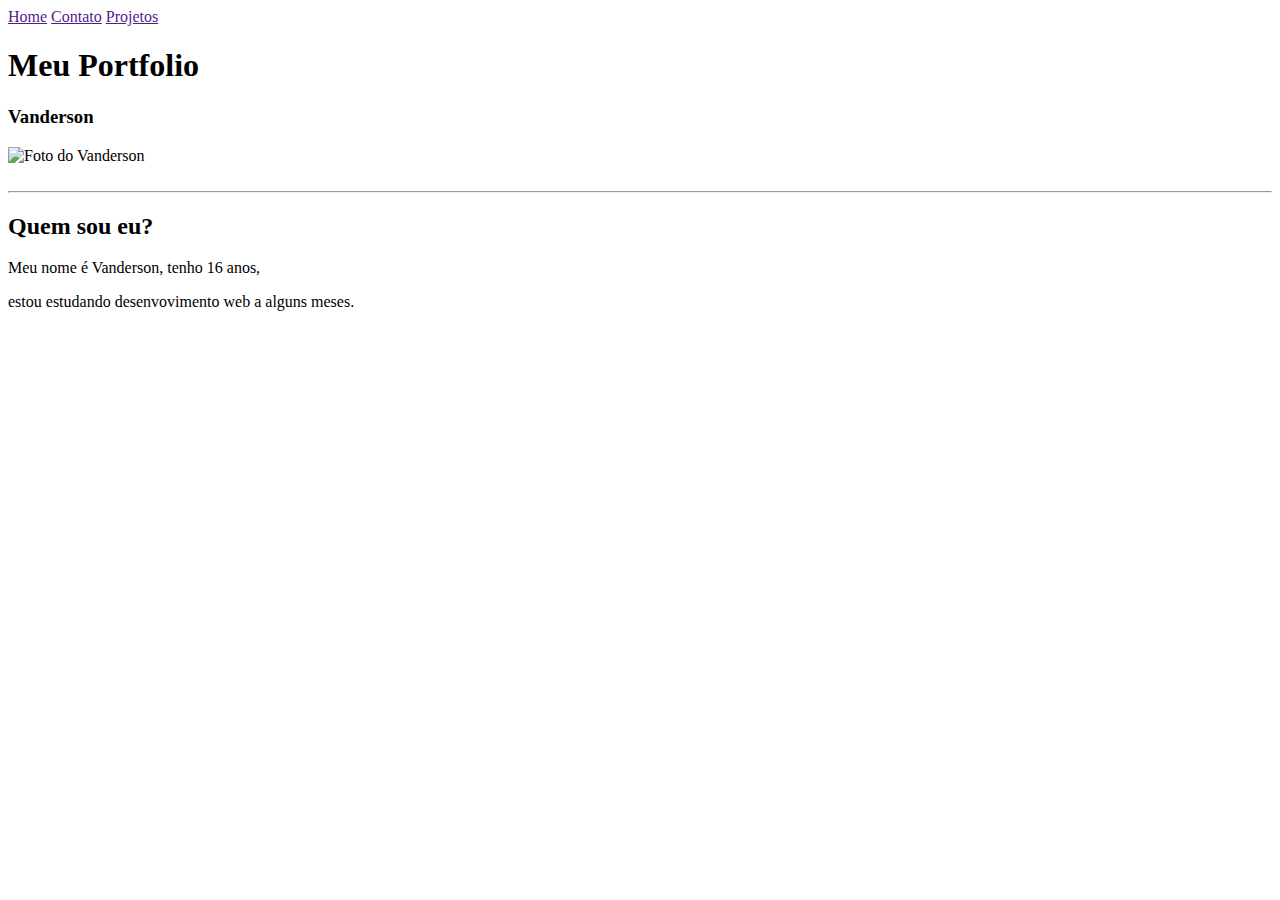
==== Projeto-portfolio-02/html/index.html @ 55897d5e "add meu segundo projeto" ====
<!DOCTYPE html>
<html lang="pt-br">
<head>
    <meta charset="UTF-8">
    <meta name="viewport" content="width=device-width, initial-scale=1.0">
    <title>Portfolio</title>
    <link rel="icon" href="/img/favicon.ico" type="image/x-icon">
    <link rel="stylesheet" type="text/css" href="/css/index.css">
</head>
<body>
    
    <header>
        <nav>
            <a href="">Home</a>
            <a href="">Contato</a>
            <a href="">Projetos</a>
        </nav>
    </header>
    <article>
        <div class="caixaDeTexto">

            <h1>Meu Portfolio</h1>
            <h3>Vanderson</h3>
            

        </div>
        <div id="caixa-lateral"></div>
        <img id="minha-foto" src="/img/foto_vanderson.jpeg" alt="Foto do Vanderson">
        
        <div class="clear"></div><br>
        <hr id="linha">
        <div class="sobre">
            <div class="caixaDeTexto2">
                <h2>Quem sou eu?</h2>
                <p>Meu nome é Vanderson, tenho 16 anos,</p>
                <p>estou estudando desenvovimento web a alguns meses.</p>
            </div>
            
        </div>
    </article>
    
    <script src="/js/index.js"></script>
</body>
</html>
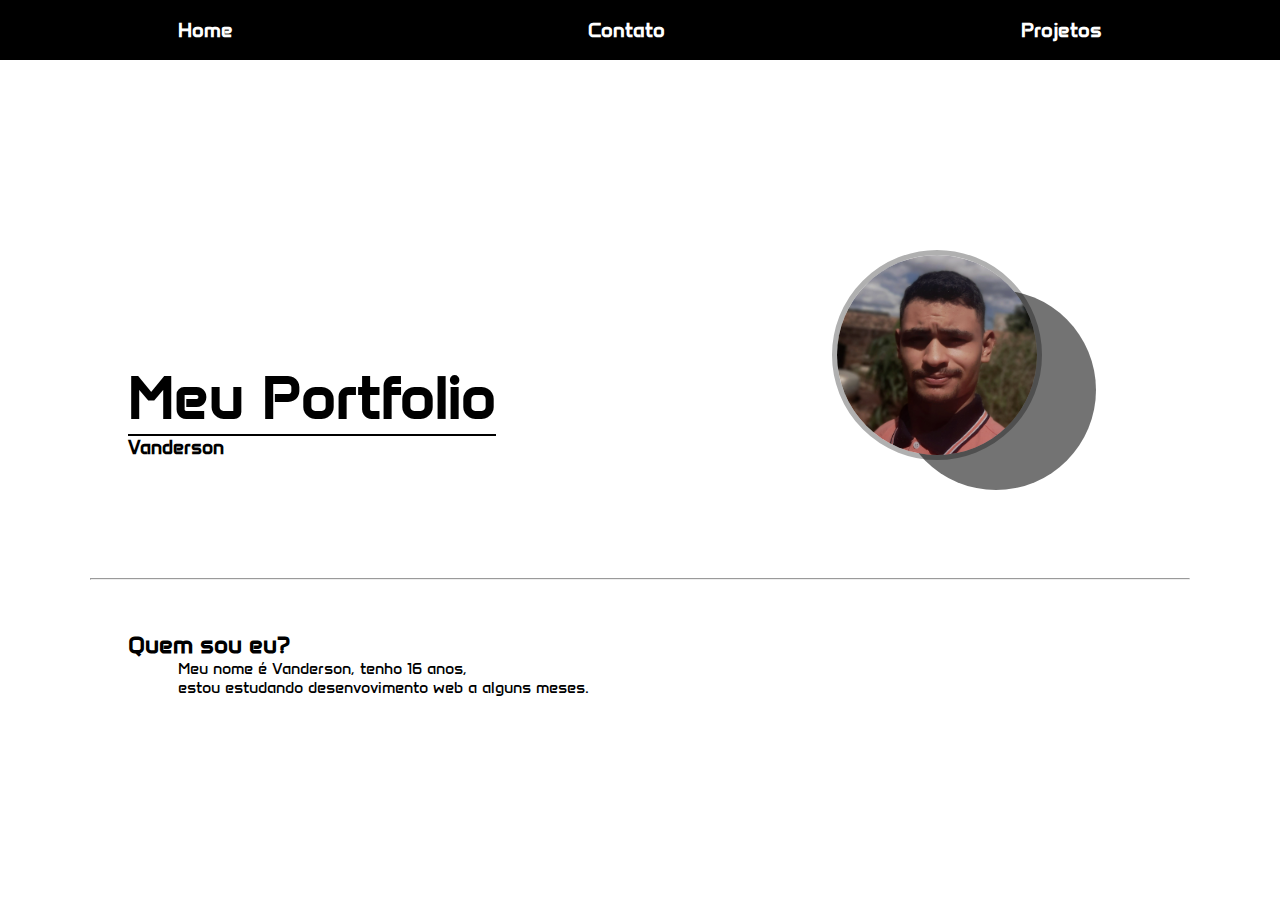
==== commit 7766a701: "consertei os urls" ====
--- a/Projeto-portfolio-02/html/index.html
+++ b/Projeto-portfolio-02/html/index.html
@@ -5,7 +5,7 @@
     <meta name="viewport" content="width=device-width, initial-scale=1.0">
     <title>Portfolio</title>
     <link rel="icon" href="/img/favicon.ico" type="image/x-icon">
-    <link rel="stylesheet" type="text/css" href="/css/index.css">
+    <link rel="stylesheet" type="text/css" href="../css/index.css">
 </head>
 <body>
     
@@ -25,7 +25,7 @@
 
         </div>
         <div id="caixa-lateral"></div>
-        <img id="minha-foto" src="/img/foto_vanderson.jpeg" alt="Foto do Vanderson">
+        <img id="minha-foto" src="../img/foto_vanderson.jpeg" alt="Foto do Vanderson">
         
         <div class="clear"></div><br>
         <hr id="linha">
@@ -39,6 +39,6 @@
         </div>
     </article>
     
-    <script src="/js/index.js"></script>
+    <script src="../js/index.js"></script>
 </body>
 </html>
--- a/Projeto-portfolio-02/css/index.css
+++ b/Projeto-portfolio-02/css/index.css
@@ -0,0 +1,86 @@
+@import url("https://fonts.googleapis.com/css2?family=Anta&display=swap");
+
+
+
+*{
+    margin: 0px;
+    padding: 0px;
+    font-family: "Anta", sans-serif;
+}
+.clear{
+    clear: both;
+}
+
+/* top-bar */
+
+header{
+    background-color: #000;
+    width: 100%;
+    height: 60px;
+    
+}
+
+nav{
+    width: 100%;
+    height: 60px;
+    display: flex;
+    justify-content: space-around;
+    align-items: center;
+}
+nav a{
+    text-decoration: none;
+    color: #fff;
+    font-size: 20px;
+    font-weight: bold;
+    transition: font-size 0.3s;
+}
+nav a:hover{
+    font-size: 30px;
+}
+nav a:active{
+    font-size: 25px;
+}
+
+/* parte do conteudo */
+.caixaDeTexto{
+    position: relative;
+    top:300px;
+    left: 10%;
+}
+.caixaDeTexto h1{
+    display: inline-block;
+    font-size: 60px;
+    border-bottom: 2px solid #000;
+}
+#minha-foto{
+    position: absolute;
+    top: 250px;
+    left: 65%;
+    width: 200px;
+    height: 200px;
+    border-radius: 50%;
+    border: 5px solid #0000004f;
+}
+#caixa-lateral{
+    position: absolute;
+    top: 290px;
+    left: 70%;
+    width: 200px;
+    height: 200px;
+    background-color: #0000008c;
+    border-radius: 50%;
+}
+#linha{
+    margin: 0px 7%;
+    margin-top: 400px;
+}
+/* sobre */
+
+.caixaDeTexto2{
+    position: relative;
+    top:50px;
+    left: 10%;
+}
+.caixaDeTexto2 p{
+    text-indent: 50px;
+}
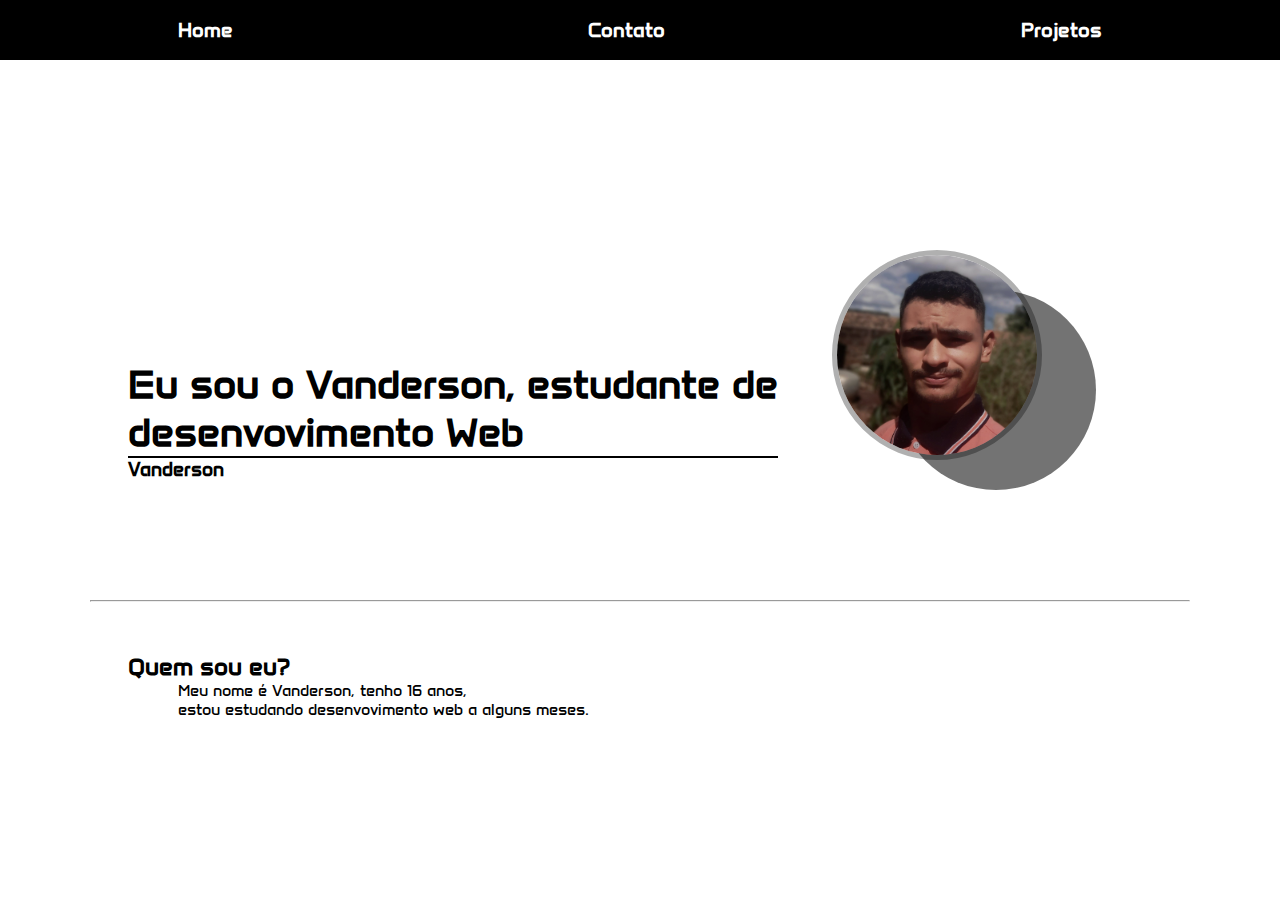
==== commit 14248f69: "algumas modificações" ====
--- a/Projeto-portfolio-02/html/index.html
+++ b/Projeto-portfolio-02/html/index.html
@@ -19,7 +19,7 @@
     <article>
         <div class="caixaDeTexto">
 
-            <h1>Meu Portfolio</h1>
+            <h1>Eu sou o Vanderson, estudante de <br>desenvovimento Web</h1>
             <h3>Vanderson</h3>
             
 
--- a/Projeto-portfolio-02/css/index.css
+++ b/Projeto-portfolio-02/css/index.css
@@ -41,7 +41,11 @@
     font-size: 25px;
 }
 
+
+
 /* parte do conteudo */
+
+
 .caixaDeTexto{
     position: relative;
     top:300px;
@@ -49,7 +53,7 @@
 }
 .caixaDeTexto h1{
     display: inline-block;
-    font-size: 60px;
+    font-size: 40px;
     border-bottom: 2px solid #000;
 }
 #minha-foto{
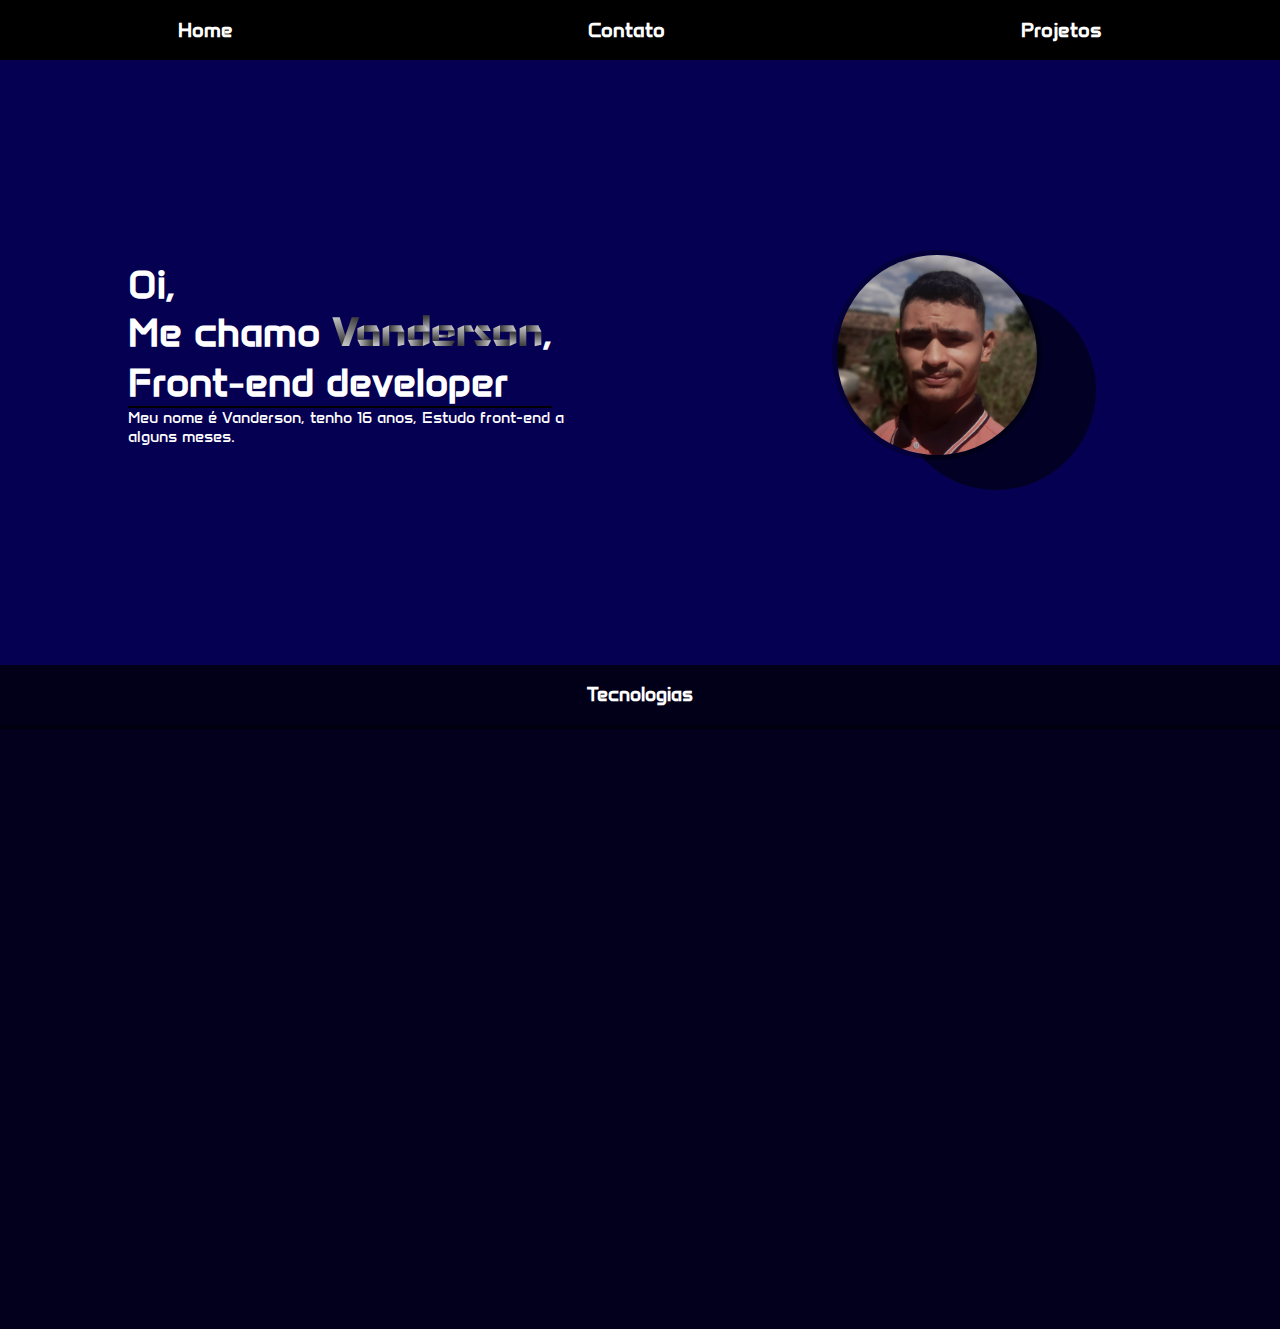
==== commit 82c5b818: "Criando novos elementos" ====
--- a/Projeto-portfolio-02/html/index.html
+++ b/Projeto-portfolio-02/html/index.html
@@ -19,8 +19,8 @@
     <article>
         <div class="caixaDeTexto">
 
-            <h1>Eu sou o Vanderson, estudante de <br>desenvovimento Web</h1>
-            <h3>Vanderson</h3>
+            <h1>Oi,<br> Me chamo <span class="fonte">Vanderson</span>,<br>Front-end developer</h1>
+            <p>Meu nome é Vanderson, tenho 16 anos, Estudo front-end a <br> alguns meses.</p>
             
 
         </div>
@@ -28,15 +28,12 @@
         <img id="minha-foto" src="../img/foto_vanderson.jpeg" alt="Foto do Vanderson">
         
         <div class="clear"></div><br>
-        <hr id="linha">
-        <div class="sobre">
-            <div class="caixaDeTexto2">
-                <h2>Quem sou eu?</h2>
-                <p>Meu nome é Vanderson, tenho 16 anos,</p>
-                <p>estou estudando desenvovimento web a alguns meses.</p>
-            </div>
-            
-        </div>
+    </article>
+    <div id="bar">
+        <h3>Tecnologias</h3>
+    </div>
+    <article id="meus-projetos">
+        
     </article>
     
     <script src="../js/index.js"></script>
--- a/Projeto-portfolio-02/css/index.css
+++ b/Projeto-portfolio-02/css/index.css
@@ -1,5 +1,5 @@
 @import url("https://fonts.googleapis.com/css2?family=Anta&display=swap");
-
+@import url("https://fonts.googleapis.com/css2?family=Foldit:wght@100..900&display=swap");
 
 
 *{
@@ -10,7 +10,9 @@
 .clear{
     clear: both;
 }
-
+body{
+    background-color: #060053;
+}
 /* top-bar */
 
 header{
@@ -45,16 +47,23 @@
 
 /* parte do conteudo */
 
-
+article{
+    color: #fff;
+}
 .caixaDeTexto{
     position: relative;
-    top:300px;
+    top:200px;
     left: 10%;
 }
 .caixaDeTexto h1{
     display: inline-block;
     font-size: 40px;
     border-bottom: 2px solid #000;
+}
+.fonte{
+    font-family: "Foldit", sans-serif;
+    font-weight: 700;
+    color: #000000;
 }
 #minha-foto{
     position: absolute;
@@ -74,17 +83,23 @@
     background-color: #0000008c;
     border-radius: 50%;
 }
-#linha{
-    margin: 0px 7%;
+#bar{
+    
     margin-top: 400px;
+    width: 100%;
+    height: 60px;
+    background-color: #000000b4;
+    color: #fff;
+    text-align: center;
+    line-height: 60px;
+    border-bottom: 4px solid #0000005b;
 }
-/* sobre */
 
-.caixaDeTexto2{
-    position: relative;
-    top:50px;
-    left: 10%;
+/*
+    Area de conhecimentos
+*/
+
+#meus-projetos{
+    background-color: #000000a6;
+    height: 600px;
 }
-.caixaDeTexto2 p{
-    text-indent: 50px;
-}
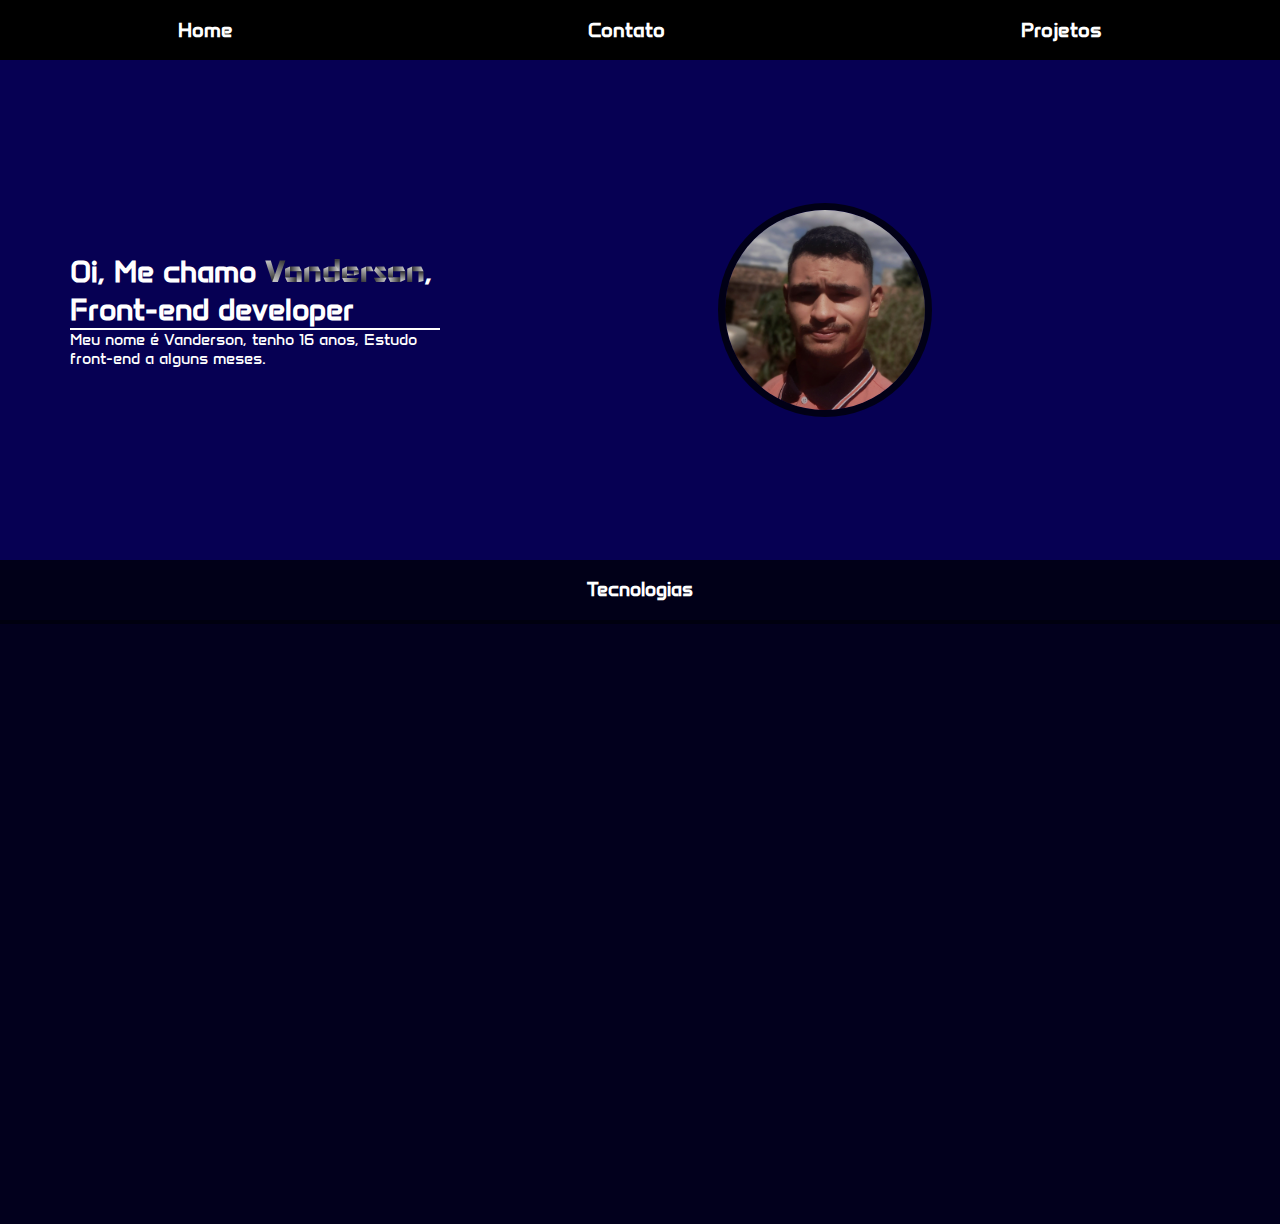
==== commit c7baa4f3: "conserto e responsividade" ====
--- a/Projeto-portfolio-02/html/index.html
+++ b/Projeto-portfolio-02/html/index.html
@@ -16,18 +16,18 @@
             <a href="">Projetos</a>
         </nav>
     </header>
-    <article>
+    <article id="principal">
+
         <div class="caixaDeTexto">
-
-            <h1>Oi,<br> Me chamo <span class="fonte">Vanderson</span>,<br>Front-end developer</h1>
-            <p>Meu nome é Vanderson, tenho 16 anos, Estudo front-end a <br> alguns meses.</p>
-            
-
+            <h1>Oi, Me chamo <span class="fonte">Vanderson</span>, Front-end developer</h1>
+            <p>Meu nome é Vanderson, tenho 16 anos, Estudo front-end a alguns meses.</p>  
         </div>
         <div id="caixa-lateral"></div>
+        
         <img id="minha-foto" src="../img/foto_vanderson.jpeg" alt="Foto do Vanderson">
         
         <div class="clear"></div><br>
+
     </article>
     <div id="bar">
         <h3>Tecnologias</h3>
--- a/Projeto-portfolio-02/css/index.css
+++ b/Projeto-portfolio-02/css/index.css
@@ -47,45 +47,51 @@
 
 /* parte do conteudo */
 
-article{
+#principal{
+    display: flex;
+    justify-content: space-around;
+    align-items: center;
     color: #fff;
+    background-color: #060053;
+    height: 500px;
 }
+/*
+    caixa de texto.
+*/
+
 .caixaDeTexto{
-    position: relative;
-    top:200px;
-    left: 10%;
+    display: inline-block;
+    width: 370px;
+    
+    
 }
 .caixaDeTexto h1{
-    display: inline-block;
-    font-size: 40px;
-    border-bottom: 2px solid #000;
+    font-size: 30px;
+    border-bottom: 2px solid #fff;
 }
+
 .fonte{
     font-family: "Foldit", sans-serif;
     font-weight: 700;
-    color: #000000;
 }
+/*
+    minha foto
+*/
+
 #minha-foto{
-    position: absolute;
-    top: 250px;
-    left: 65%;
     width: 200px;
     height: 200px;
     border-radius: 50%;
-    border: 5px solid #0000004f;
+    border: 7px solid #000000bb;
+    
 }
-#caixa-lateral{
-    position: absolute;
-    top: 290px;
-    left: 70%;
-    width: 200px;
-    height: 200px;
-    background-color: #0000008c;
-    border-radius: 50%;
-}
+
+/*
+    barra de divisão de conteudo
+*/
 #bar{
     
-    margin-top: 400px;
+   
     width: 100%;
     height: 60px;
     background-color: #000000b4;
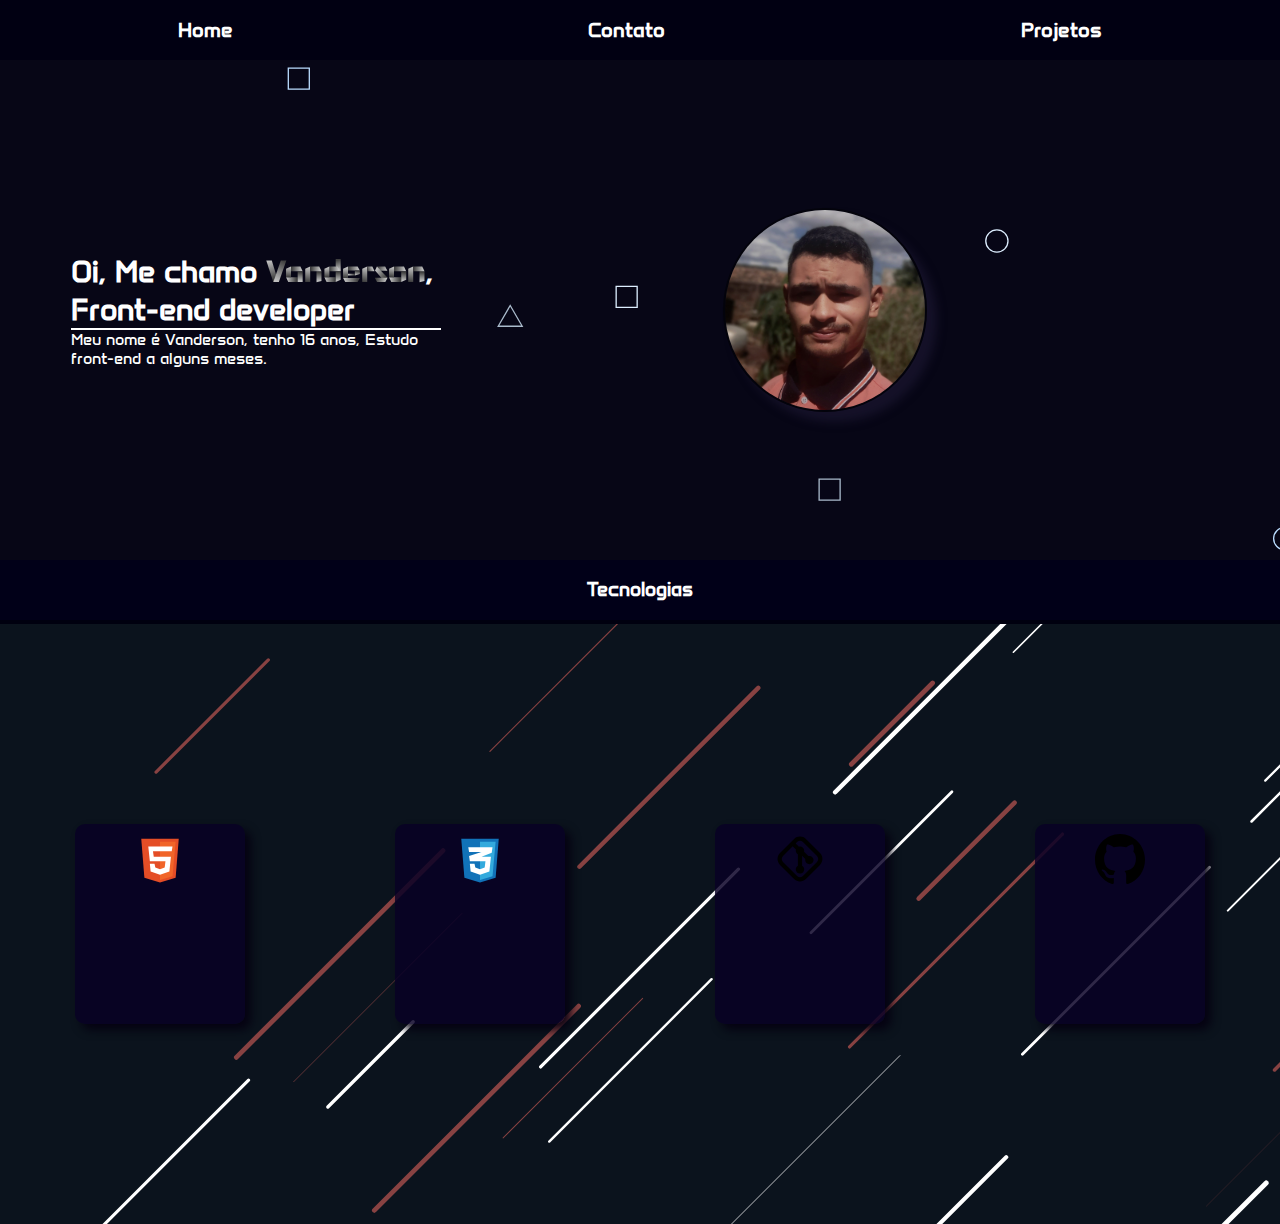
==== commit 2e76d750: "novo background, e melhorias" ====
--- a/Projeto-portfolio-02/html/index.html
+++ b/Projeto-portfolio-02/html/index.html
@@ -29,11 +29,30 @@
         <div class="clear"></div><br>
 
     </article>
+    
+    
+    
     <div id="bar">
         <h3>Tecnologias</h3>
     </div>
+
+
+
     <article id="meus-projetos">
         
+        <div class="con">
+            <img src="../img/html.svg" alt="html">
+        </div>
+        <div class="con">
+            <img src="../img/css.svg" alt="html">
+        </div>
+        <div class="con">
+            <img src="../img/git-svgrepo-com.svg" alt="html">
+        </div>
+        <div class="con">
+            <img src="../img/github.svg" alt="html">
+        </div>
+
     </article>
     
     <script src="../js/index.js"></script>
--- a/Projeto-portfolio-02/css/index.css
+++ b/Projeto-portfolio-02/css/index.css
@@ -13,10 +13,16 @@
 body{
     background-color: #060053;
 }
-/* top-bar */
+
+
+/* 
+
+top-bar 
+
+*/
 
 header{
-    background-color: #000;
+    background-color: #000000c8;
     width: 100%;
     height: 60px;
     
@@ -52,7 +58,7 @@
     justify-content: space-around;
     align-items: center;
     color: #fff;
-    background-color: #060053;
+    background: url(../img/bg1.svg) #060053;
     height: 500px;
 }
 /*
@@ -82,7 +88,8 @@
     width: 200px;
     height: 200px;
     border-radius: 50%;
-    border: 7px solid #000000bb;
+    border: 2px solid #0000007e;
+    box-shadow: 10px 10px 10px #201b3792;
     
 }
 
@@ -106,6 +113,36 @@
 */
 
 #meus-projetos{
-    background-color: #000000a6;
+    background: url(../img/bg2.svg) #080025;
     height: 600px;
+    display: flex;
+    justify-content: space-around;
 }
+
+
+/* 
+    bloco com os conhecimentos
+*/
+
+
+
+.con{
+
+    width: 170px;
+    height: 200px;
+    background: #080025d7;
+    margin-top: 200px;
+    text-align: center;
+    border-radius: 10px;
+    box-shadow: 6px 6px 10px #040010e8;
+    transition: transform 0.5s;
+
+}
+.con img{
+    width: 50px;
+    height: 50px;
+    margin-top: 10px;
+}
+.con:hover{
+    transform: scale(1.2);
+}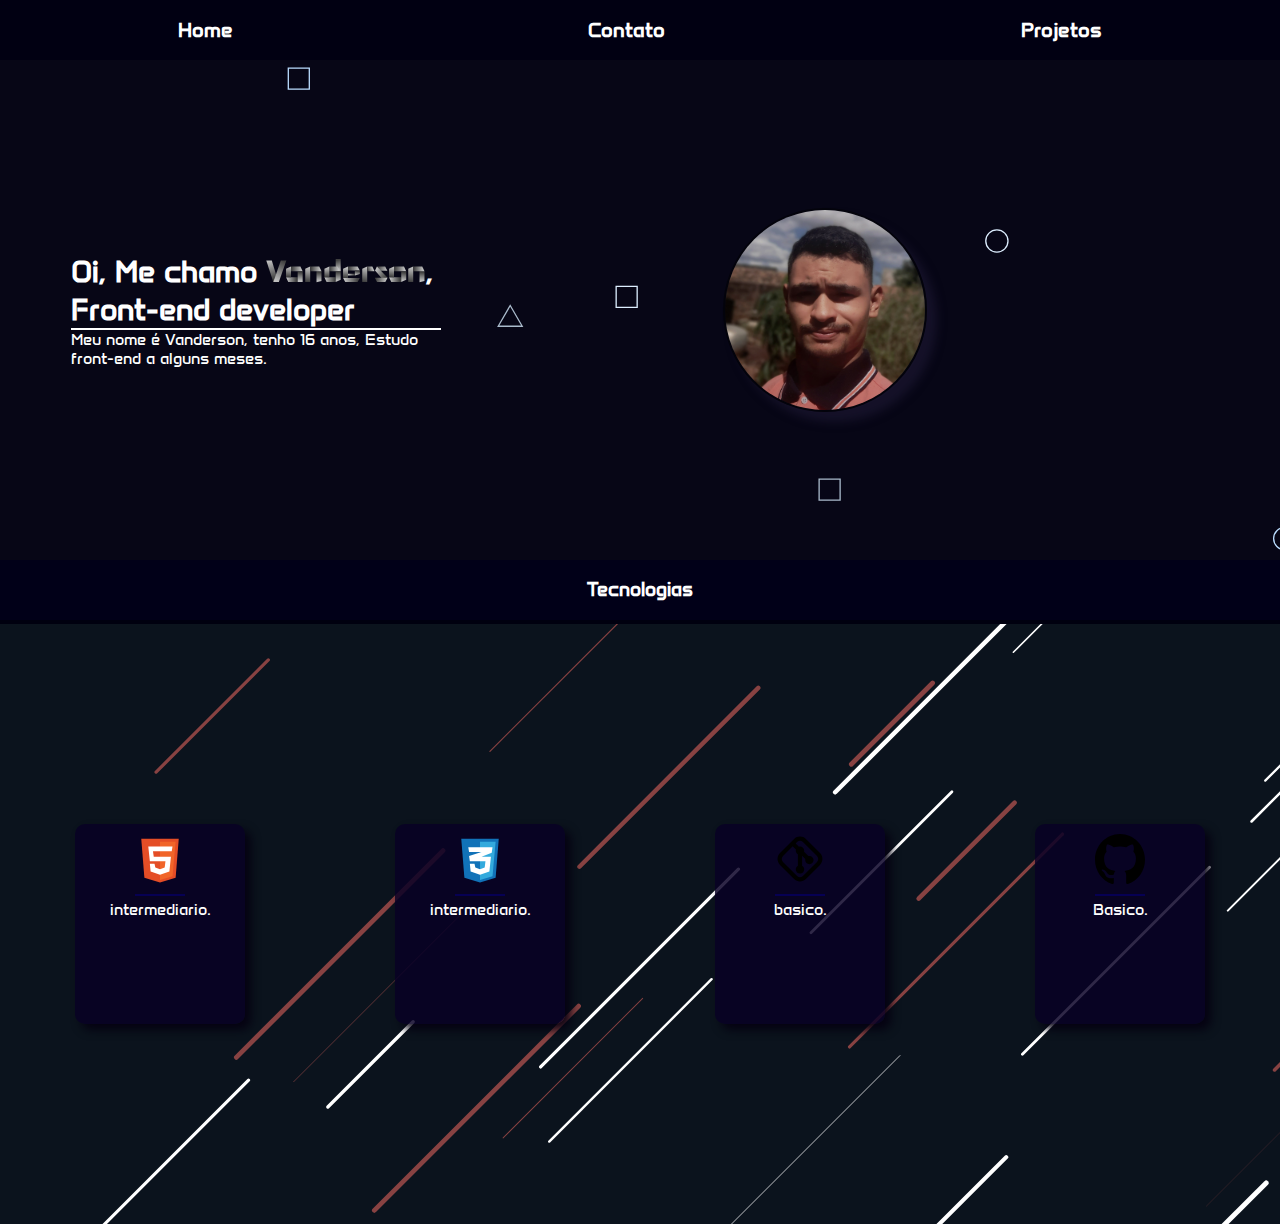
==== commit f56d55f1: "Add as tecnologias na area de tecnologias" ====
--- a/Projeto-portfolio-02/html/index.html
+++ b/Projeto-portfolio-02/html/index.html
@@ -42,15 +42,27 @@
         
         <div class="con">
             <img src="../img/html.svg" alt="html">
+            <p>
+                intermediario.
+            </p>
         </div>
         <div class="con">
             <img src="../img/css.svg" alt="html">
+            <p>
+                intermediario.
+            </p>
         </div>
         <div class="con">
             <img src="../img/git-svgrepo-com.svg" alt="html">
+            <p>
+                basico.
+            </p>
         </div>
         <div class="con">
             <img src="../img/github.svg" alt="html">
+            <p>
+                Basico.
+            </p>
         </div>
 
     </article>
--- a/Projeto-portfolio-02/css/index.css
+++ b/Projeto-portfolio-02/css/index.css
@@ -131,6 +131,7 @@
     width: 170px;
     height: 200px;
     background: #080025d7;
+    color: #fff;
     margin-top: 200px;
     text-align: center;
     border-radius: 10px;
@@ -142,6 +143,8 @@
     width: 50px;
     height: 50px;
     margin-top: 10px;
+    border-bottom: 2px solid #060053;
+    padding-bottom: 10px;
 }
 .con:hover{
     transform: scale(1.2);
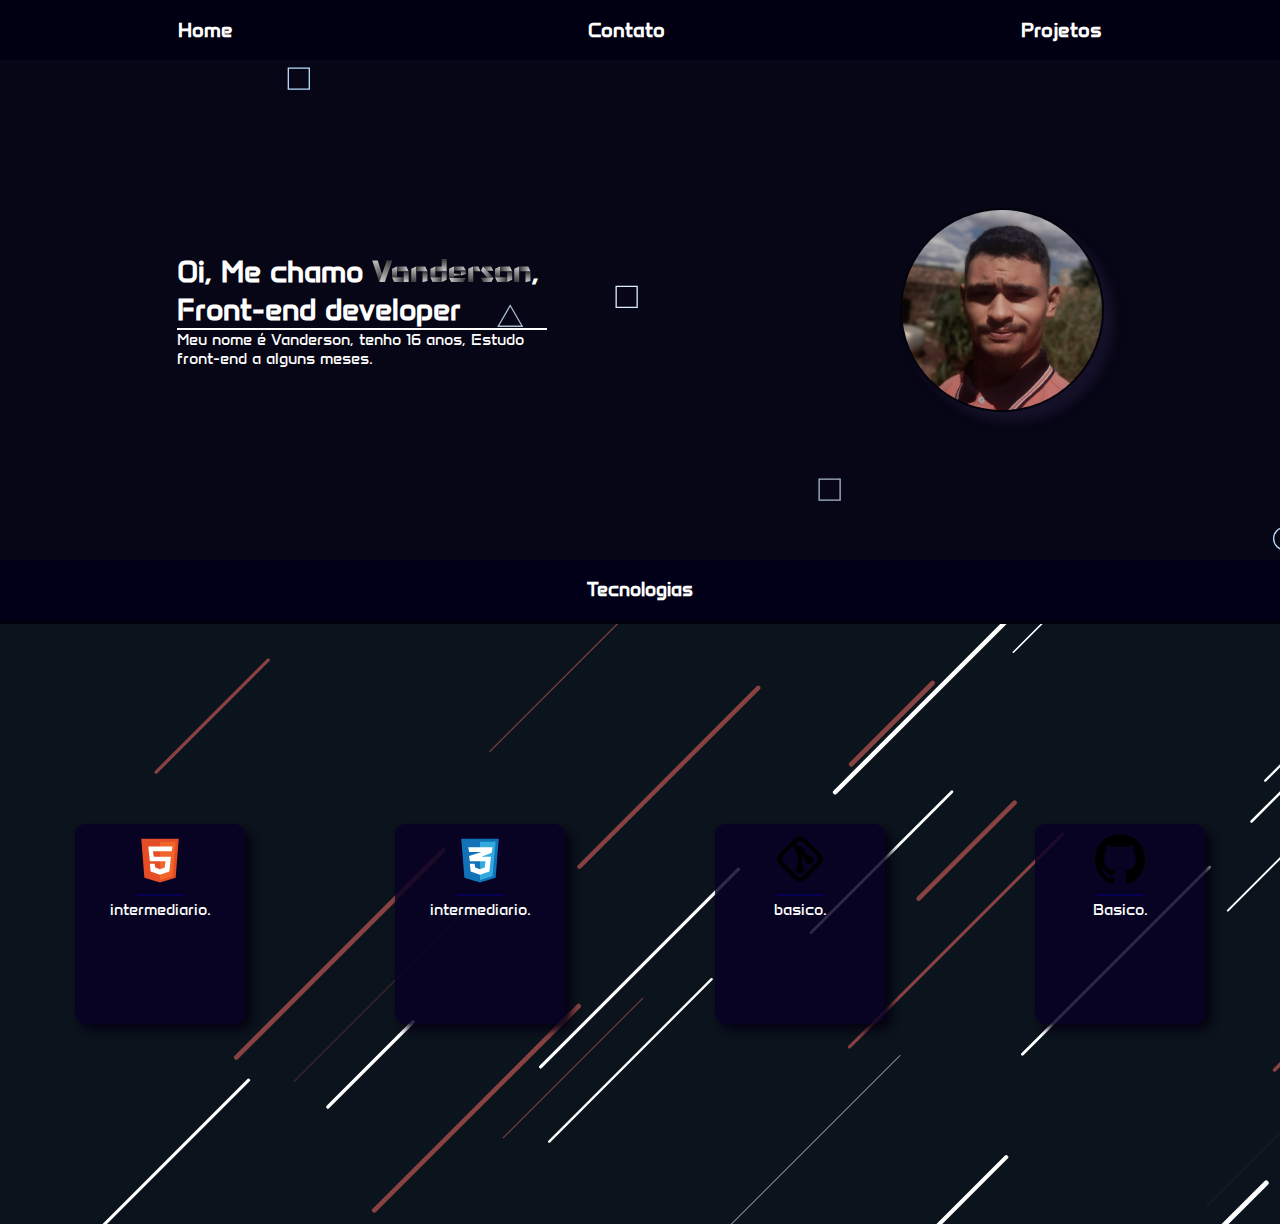
==== commit 65d45a94: "limpei o codigo" ====
--- a/Projeto-portfolio-02/html/index.html
+++ b/Projeto-portfolio-02/html/index.html
@@ -16,55 +16,37 @@
             <a href="">Projetos</a>
         </nav>
     </header>
-    <article id="principal">
 
+    <article id="apresentacao">
         <div class="caixaDeTexto">
             <h1>Oi, Me chamo <span class="fonte">Vanderson</span>, Front-end developer</h1>
             <p>Meu nome é Vanderson, tenho 16 anos, Estudo front-end a alguns meses.</p>  
         </div>
-        <div id="caixa-lateral"></div>
-        
         <img id="minha-foto" src="../img/foto_vanderson.jpeg" alt="Foto do Vanderson">
-        
-        <div class="clear"></div><br>
-
     </article>
     
-    
-    
-    <div id="bar">
-        <h3>Tecnologias</h3>
-    </div>
+    <section> <h3>Tecnologias</h3></section>
 
-
-
-    <article id="meus-projetos">
-        
-        <div class="con">
+    <article id="meus-conhecimetos">
+        <div class="conhecimentos">
             <img src="../img/html.svg" alt="html">
-            <p>
-                intermediario.
-            </p>
-        </div>
-        <div class="con">
-            <img src="../img/css.svg" alt="html">
-            <p>
-                intermediario.
-            </p>
-        </div>
-        <div class="con">
-            <img src="../img/git-svgrepo-com.svg" alt="html">
-            <p>
-                basico.
-            </p>
-        </div>
-        <div class="con">
-            <img src="../img/github.svg" alt="html">
-            <p>
-                Basico.
-            </p>
+            <p> intermediario.</p>
         </div>
 
+        <div class="conhecimentos">
+            <img src="../img/css.svg" alt="html">
+            <p>intermediario.</p>
+        </div>
+
+        <div class="conhecimentos">
+            <img src="../img/git-svgrepo-com.svg" alt="html">
+            <p>basico.</p>
+        </div>
+
+        <div class="conhecimentos">
+            <img src="../img/github.svg" alt="html">
+            <p>Basico.</p>
+        </div>
     </article>
     
     <script src="../js/index.js"></script>
--- a/Projeto-portfolio-02/css/index.css
+++ b/Projeto-portfolio-02/css/index.css
@@ -1,26 +1,18 @@
 @import url("https://fonts.googleapis.com/css2?family=Anta&display=swap");
 @import url("https://fonts.googleapis.com/css2?family=Foldit:wght@100..900&display=swap");
 
-
+/* formatações gerais */
 *{
     margin: 0px;
     padding: 0px;
     font-family: "Anta", sans-serif;
 }
-.clear{
-    clear: both;
-}
+
 body{
     background-color: #060053;
 }
 
-
-/* 
-
-top-bar 
-
-*/
-
+/* Barra superior */
 header{
     background-color: #000000c8;
     width: 100%;
@@ -35,6 +27,7 @@
     justify-content: space-around;
     align-items: center;
 }
+
 nav a{
     text-decoration: none;
     color: #fff;
@@ -42,18 +35,17 @@
     font-weight: bold;
     transition: font-size 0.3s;
 }
+
 nav a:hover{
     font-size: 30px;
 }
+
 nav a:active{
     font-size: 25px;
 }
 
-
-
 /* parte do conteudo */
-
-#principal{
+#apresentacao{
     display: flex;
     justify-content: space-around;
     align-items: center;
@@ -61,10 +53,8 @@
     background: url(../img/bg1.svg) #060053;
     height: 500px;
 }
-/*
-    caixa de texto.
-*/
 
+/* caixa de texto */
 .caixaDeTexto{
     display: inline-block;
     width: 370px;
@@ -80,10 +70,8 @@
     font-family: "Foldit", sans-serif;
     font-weight: 700;
 }
-/*
-    minha foto
-*/
 
+/* minha foto */
 #minha-foto{
     width: 200px;
     height: 200px;
@@ -93,12 +81,8 @@
     
 }
 
-/*
-    barra de divisão de conteudo
-*/
-#bar{
-    
-   
+/* Barra para dividir a apresentação dos conhecimentos */
+section{
     width: 100%;
     height: 60px;
     background-color: #000000b4;
@@ -108,25 +92,16 @@
     border-bottom: 4px solid #0000005b;
 }
 
-/*
-    Area de conhecimentos
-*/
-
-#meus-projetos{
+/* Area de conhecimentos */
+#meus-conhecimetos{
     background: url(../img/bg2.svg) #080025;
     height: 600px;
     display: flex;
     justify-content: space-around;
 }
 
-
-/* 
-    bloco com os conhecimentos
-*/
-
-
-
-.con{
+/* bloco com os conhecimentos */
+.conhecimentos{
 
     width: 170px;
     height: 200px;
@@ -139,13 +114,13 @@
     transition: transform 0.5s;
 
 }
-.con img{
+.conhecimentos img{
     width: 50px;
     height: 50px;
     margin-top: 10px;
     border-bottom: 2px solid #060053;
     padding-bottom: 10px;
 }
-.con:hover{
+.conhecimentos:hover{
     transform: scale(1.2);
 }